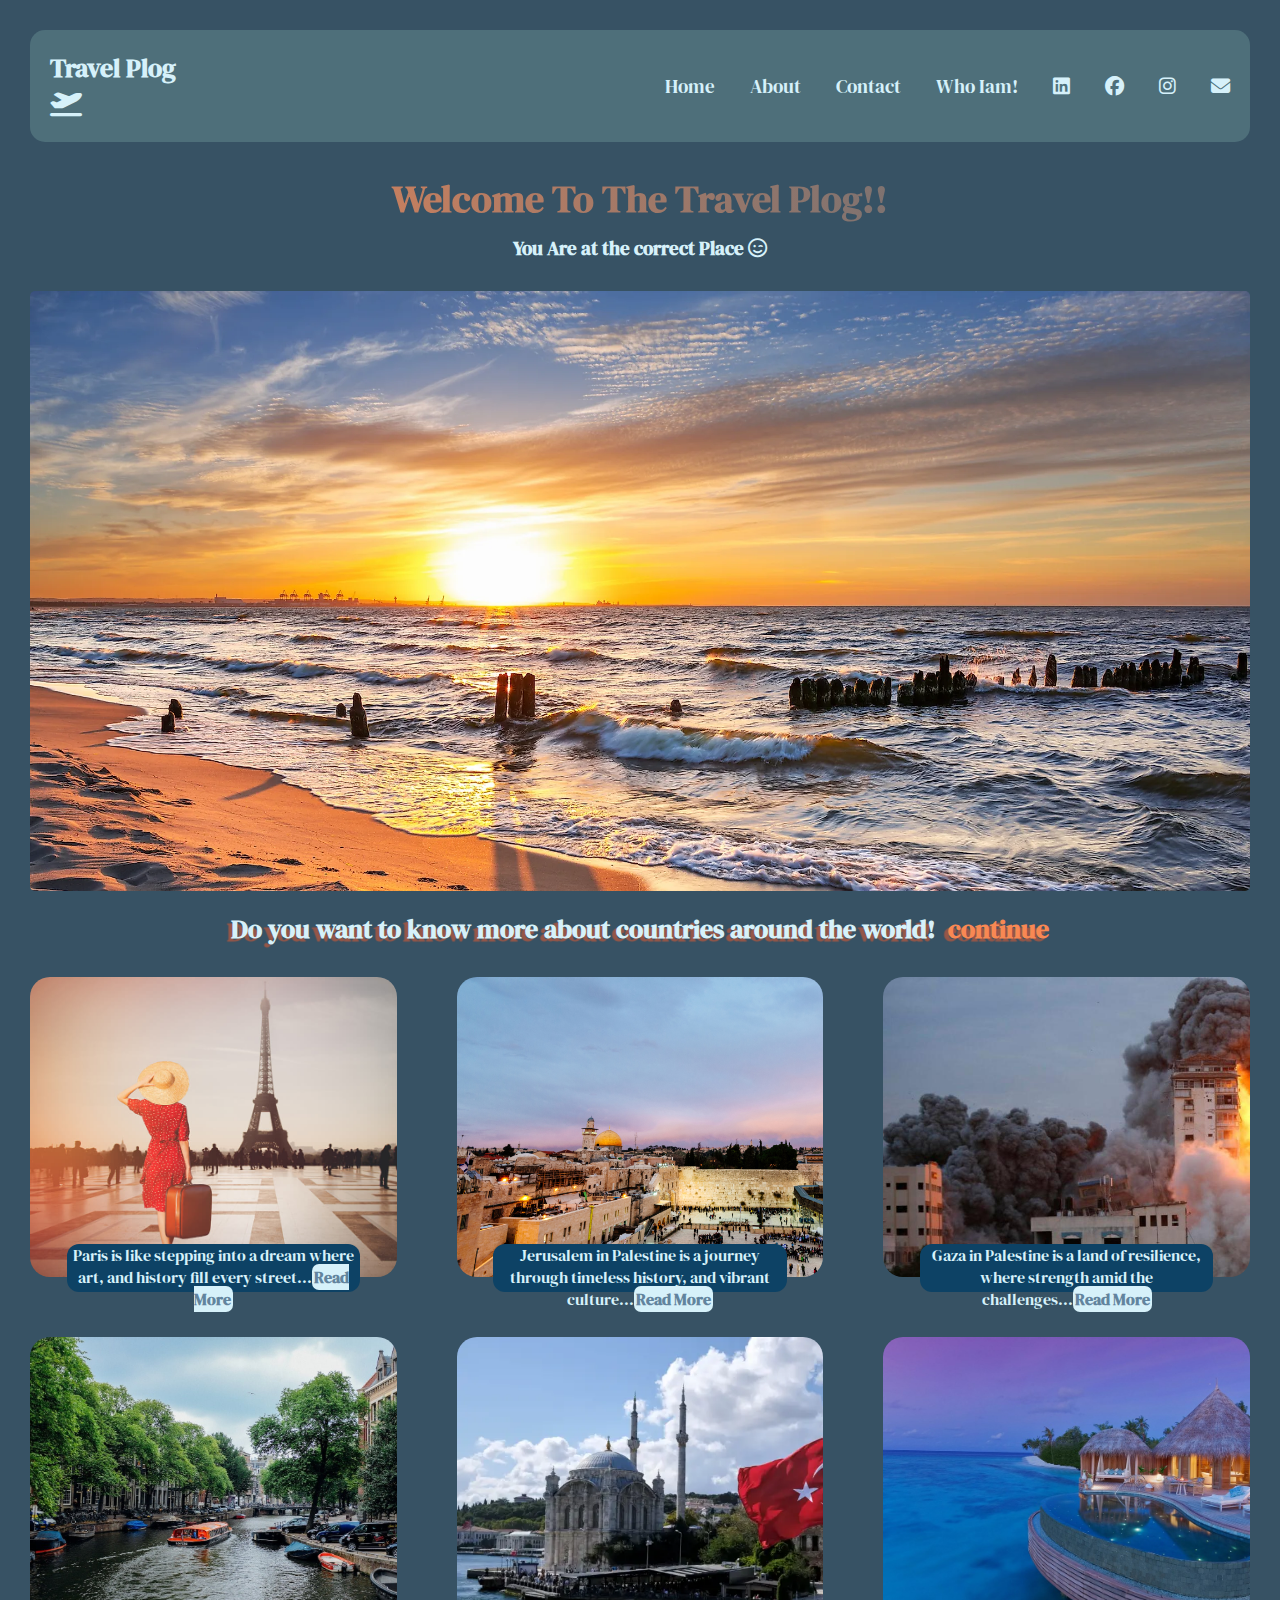
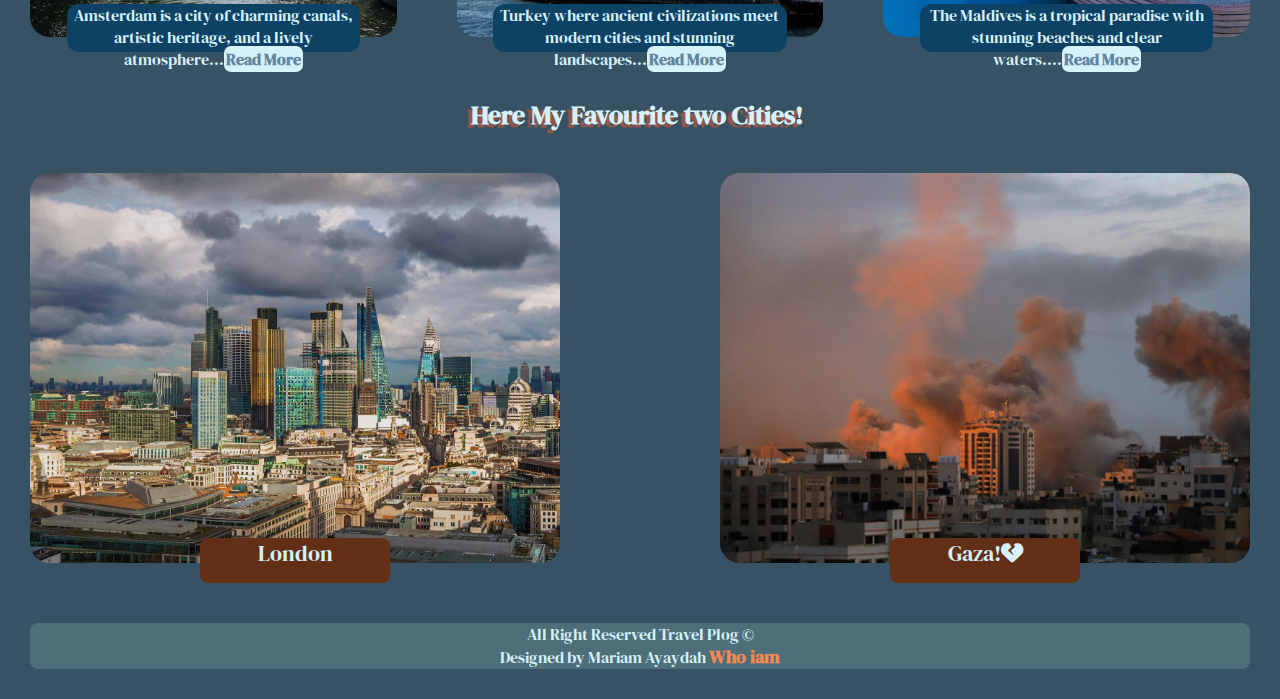
==== assest/html/index.html @ 43b9c857 "Home page" ====
<!DOCTYPE html>
<html lang="en">
  <head>
    <meta charset="UTF-8" />
    <meta name="viewport" content="width=device-width, initial-scale=1.0" />
    <title>Travel Plog</title>
    <link rel="shortcut icon" href="../imgs/Favicon.png" type="image/x-icon" />
    <!-- <link rel="preconnect" href="https://fonts.googleapis.com" />
    <link rel="preconnect" href="https://fonts.gstatic.com" crossorigin />
    <link
      href="https://fonts.googleapis.com/css2?family=Judson:ital,wght@0,400;0,700;1,400&family=Love+Ya+Like+A+Sister&family=Noto+Serif+Display:ital,wght@0,100..900;1,100..900&family=PT+Serif:ital,wght@0,400;0,700;1,400;1,700&family=Palanquin+Dark:wght@400;500;600;700&family=Playfair+Display:ital,wght@0,400..900;1,400..900&family=Staatliches&display=swap"
      rel="stylesheet"
    /> -->
    <link rel="preconnect" href="https://fonts.googleapis.com" />
    <link rel="preconnect" href="https://fonts.gstatic.com" crossorigin />
    <link
      href="https://fonts.googleapis.com/css2?family=DM+Serif+Display:ital@0;1&family=Judson:ital,wght@0,400;0,700;1,400&family=Love+Ya+Like+A+Sister&family=Noto+Serif+Display:ital,wght@0,100..900;1,100..900&family=PT+Serif:ital,wght@0,400;0,700;1,400;1,700&family=Palanquin+Dark:wght@400;500;600;700&family=Playfair+Display:ital,wght@0,400..900;1,400..900&family=Staatliches&display=swap"
      rel="stylesheet"
    />
    <link rel="stylesheet" href="../css/style.css" />
    <link
      rel="stylesheet"
      href="https://cdnjs.cloudflare.com/ajax/libs/font-awesome/6.6.0/css/all.min.css"
    />
  </head>

  <body>
    <header>
      <nav>
        <h1>Travel Plog &nbsp; <i class="fa-solid fa-plane-departure"></i></h1>
        <ul class="main-nav">
          <li><a href="./index.html">Home</a></li>
          <li><a href="./About.html">About</a></li>
          <li><a href="./contact.html">Contact</a></li>
          <li><a href="./contact.html">Who Iam!</a></li>
          <li>
            <a
              href="https://www.linkedin.com/in/mariam-ayaydah/"
              target="_blank"
              ><i class="fa-brands fa-linkedin"></i
            ></a>
          </li>
          <li>
            <a href="https://www.facebook.com/mariam.ayaydah.3/" target="_blank"
              ><i class="fa-brands fa-facebook"></i
            ></a>
          </li>
          <li>
            <a href="https://www.instagram.com/mariam_ayaydah/" target="_blank"
              ><i class="fa-brands fa-instagram"></i
            ></a>
          </li>
          <li>
            <a href="mailto:ayaydahmariam@gmail.com"
              ><i class="fa-solid fa-envelope"></i
            ></a>
          </li>
        </ul>
      </nav>
    </header>
    <main>
      <h2>Welcome To The Travel Plog!!</h2>
      <h3>
        You Are at the correct Place
        <i class="fa-regular fa-face-smile-wink"></i>
      </h3>
      <div class="img"></div>

      <!-- posts -->
      <div class="posts-header">
        <h3>
          Do you want to know more about countries around the world!&nbsp;
          <span>continue</span>
        </h3>
      </div>

      <section class="posts">
        <div class="post1 post">
          <p>
            Paris is like stepping into a dream where art, and history fill
            every street...<a href="./post1.html">Read More</a>
          </p>
        </div>
        <div class="post2 post">
          <p>
            Jerusalem in Palestine is a journey through timeless history, and
            vibrant culture...<a href="./post1.html">Read More</a>
          </p>
        </div>
        <div class="post3 post">
          <p>
            Gaza in Palestine is a land of resilience, where strength amid the
            challenges...<a href="./post1.html">Read More</a>
          </p>
        </div>
        <div class="post4 post">
          <p>
            Amsterdam is a city of charming canals, artistic heritage, and a
            lively atmosphere...<a href="./post1.html">Read More</a>
          </p>
        </div>
        <div class="post5 post">
          <p>
            Turkey where ancient civilizations meet modern cities and stunning
            landscapes...<a href="./post1.html">Read More</a>
          </p>
        </div>
        <div class="post6 post">
          <p>
            The Maldives is a tropical paradise with stunning beaches and clear
            waters....<a href="./post1.html">Read More</a>
          </p>
        </div>
      </section>

      <div class="posts-header">
        <h4>Here My Favourite two Cities!&nbsp;</h4>
      </div>
      <!-- my favorite countries -->
      <section class="fav-posts">
        <div class="fav-p1 post-v">
          <p>London</p>
        </div>
        <div class="fav-p2 post-v">
          <p>Gaza!<i class="fa-solid fa-heart-crack"></i></p>
        </div>
      </section>
    </main>
    <footer>
      <div class="foot">
        <p>All Right Reserved Travel Plog &copy;</p>
        <p>Designed by Mariam Ayaydah <a href="./me.html">Who iam</a></p>
      </div>
    </footer>
  </body>
</html>
---- assest/css/style.css ----
* {
  margin: 0;
  padding: 0;
  box-sizing: border-box;
}
body {
  /* font-family: "Staatliches", sans-serif;
  font-weight: 400; */
  font-family: "DM Serif Display", serif;
  font-weight: 400;
  background-color: #375264;
  color: #d6f1fa;
  /* display: grid;
  grid-template-columns: repeat(1, 100%);
  grid-template-areas:
    "top top top top top top top top top top top top"
    "main main main main main main main main main main main main"
    "l l l l m m m m r r r r"
    "ll ll ll ll mm mm mm mm rr rr rr rr"
    "ft ft ft ft ft ft ft ft ft ft ft ft";
  gap: 10px; */
  margin: 30px;
}

nav {
  display: flex;
  flex-direction: row;
  align-items: center;
  padding: 20px;
  background-color: #4e6f7a;
  border-radius: 15px;
}

nav h1 {
  width: 200px;
  font-size: 1.6rem;
  color: #d6f1fa;
}

nav ul.main-nav {
  list-style-type: none;
  width: 100%;
  display: flex;
  flex-direction: row;
  align-items: center;
  justify-content: flex-end;
  column-gap: 35px;
  font-size: 1.2rem;
}

header ul.main-nav a {
  text-decoration: none;
  color: #d6f1fa;
}

header ul.main-nav li :hover {
  color: #f88853;
}

main {
  grid-area: main;
}

main div.img {
  background-image: url("../imgs/main-pic.webp");
  background-size: cover;
  margin-top: 30px;
  border-radius: 5px;
  width: 100%;
  height: 600px;
}

main h2 {
  text-align: center;
  margin-top: 30px;
  font-size: 2.4rem;
  font-weight: bolder;
  background: #f88853;
  background: linear-gradient(to right, #f88853 0%, #4b697c 100%);
  -webkit-background-clip: text;
  -webkit-text-fill-color: transparent;
}

main h3 {
  text-align: center;
  margin-top: 10px;
  font-size: 1.2rem;
  font-weight: bolder;
}

section.posts {
  display: grid;
  grid-template-columns: repeat(3, 1fr);
  grid-gap: 60px;
  margin-top: 30px;
}

main section div {
  /* border: 1px solid black; */
  height: 300px;
}

div.posts-header h3 {
  margin-top: 20px;
  text-align: center;
  font-size: 1.6rem;
  text-shadow: -4px 3px 1px rgba(206, 89, 55, 0.63);
}

div.posts-header h3 span {
  color: #f88853;
  text-shadow: -4px 3px 1px rgba(206, 89, 55, 0.63);
}

div.post1 {
  background-image: url("../imgs/Travel-to-Paris.jpg");
  background-size: cover;
  display: flex;
  flex-direction: row;
  justify-content: center;
  align-items: flex-end;
  border-radius: 20px;
}

div.post2 {
  background-image: url("../imgs/jerusalem.jpg");
  background-size: cover;
  display: flex;
  flex-direction: row;
  justify-content: center;
  align-items: flex-end;
  border-radius: 20px;
}

div.post3 {
  background-image: url("../imgs/Gaza.jpg");
  background-size: cover;
  display: flex;
  flex-direction: row;
  justify-content: center;
  align-items: flex-end;
  border-radius: 20px;
}

div.post4 {
  background-image: url("../imgs/amstrdam.jpg");
  background-size: cover;
  display: flex;
  flex-direction: row;
  justify-content: center;
  align-items: flex-end;
  border-radius: 20px;
}

div.post5 {
  background-image: url("../imgs/turkey.webp");
  background-size: cover;
  display: flex;
  flex-direction: row;
  justify-content: center;
  align-items: flex-end;
  border-radius: 20px;
}

div.post6 {
  background-image: url("../imgs/almaldif.jpg");
  background-size: cover;
  display: flex;
  flex-direction: row;
  justify-content: center;
  align-items: flex-end;
  border-radius: 20px;
}

div.post p {
  text-align: center;
  background-color: #0d4265;
  width: 80%;
  height: 16%;
  margin-bottom: -15px;
  border-radius: 12px;
}

div.post p a {
  text-decoration: none;
  cursor: pointer;
  background-color: #d6f1fa;
  color: #62849e;
  font-weight: bolder;
  border: none;
  height: 30px;
  padding: 2px;
  border-radius: 7px;
}

div.post p a:hover {
  background-color: #f88853;
  color: #d6f1fa;
}

section.fav-posts {
  display: grid;
  grid-template-columns: repeat(2, 1fr);
  grid-gap: 160px;
  margin-top: 40px;
}

section.fav-posts div.fav-p1 {
  height: 390px;
  background-image: url("../imgs/london.jpg");
  background-size: cover;
  background-repeat: no-repeat;
}

section.fav-posts div.fav-p2 {
  height: 390px;
  background-image: url("../imgs/Gza2.jpg");
  background-size: cover;
  background-repeat: no-repeat;
}

section.fav-posts div.post-v {
  display: flex;
  flex-direction: row;
  justify-content: center;
  align-items: flex-end;
  border-radius: 20px;
}

section.fav-posts div.post-v p {
  background-color: #632f17;
  border-radius: 8px;
  height: 45px;
  width: 190px;
  text-align: center;
  font-size: 1.4rem;
  margin-bottom: -20px;
}

div.posts-header h4 {
  margin-top: 60px;
  text-align: center;
  font-size: 1.6rem;
  text-shadow: -4px 3px 1px rgba(206, 89, 55, 0.63);
}

div.foot {
  margin-top: 60px;
  background-color: #4e6f7a;
  color: #d6f1fa;
  text-align: center;
  border-radius: 8px;
}

div.foot p a {
  text-decoration: none;
  color: #f88853;
  font-size: 1.1rem;
  font-weight: bolder;
}

div.foot p a:hover {
  color: #000000;
}
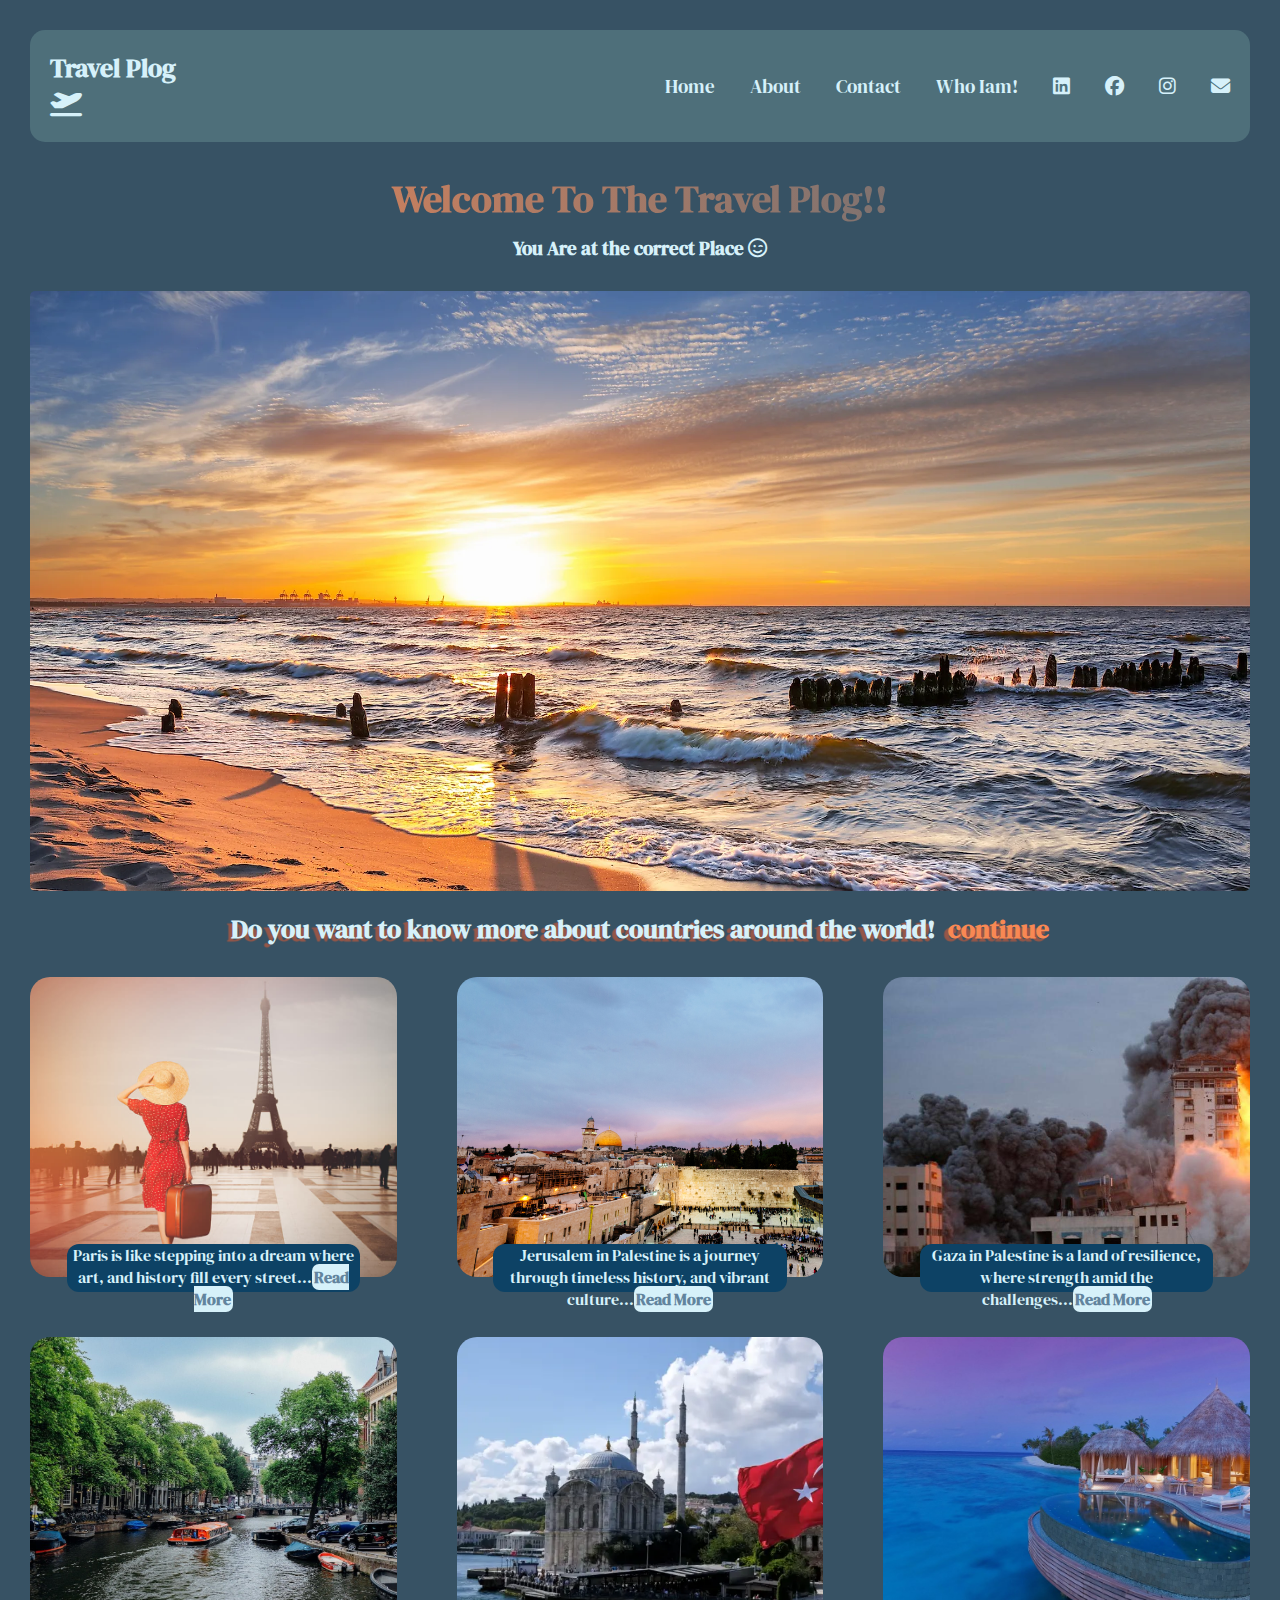
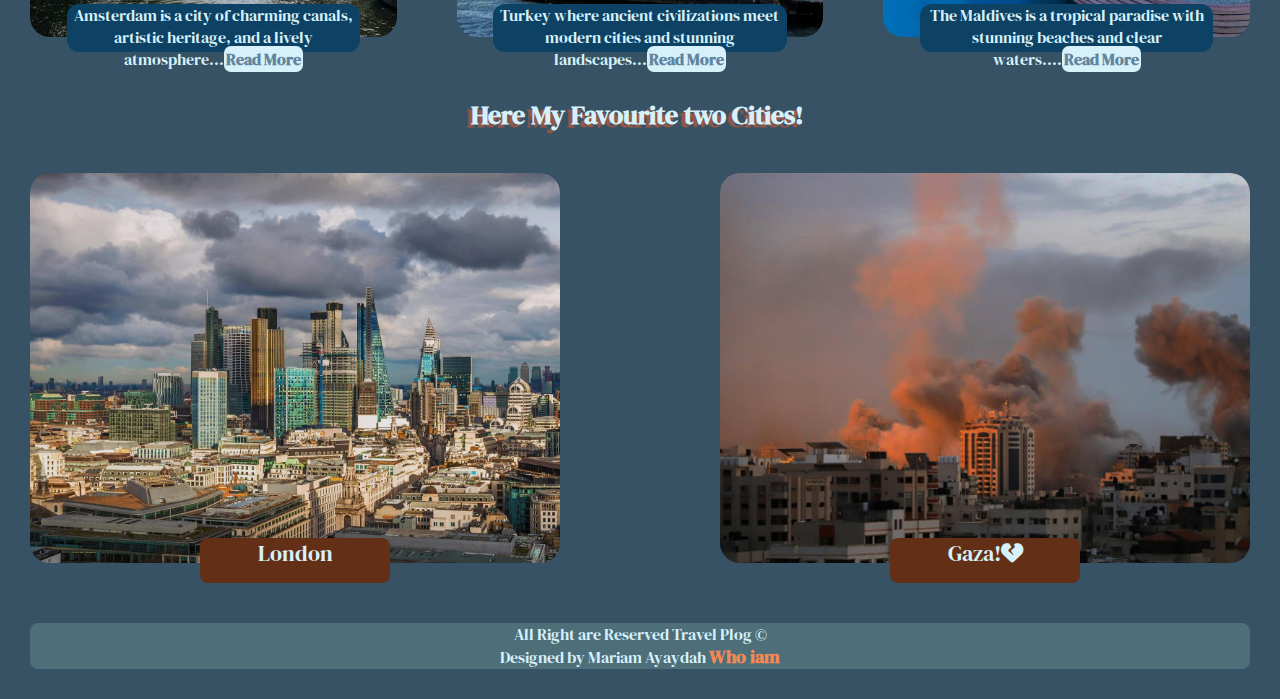
==== commit ea878d0f: "Who iam page" ====
--- a/assest/html/index.html
+++ b/assest/html/index.html
@@ -32,7 +32,7 @@
           <li><a href="./index.html">Home</a></li>
           <li><a href="./About.html">About</a></li>
           <li><a href="./contact.html">Contact</a></li>
-          <li><a href="./contact.html">Who Iam!</a></li>
+          <li><a href="./me.html">Who Iam!</a></li>
           <li>
             <a
               href="https://www.linkedin.com/in/mariam-ayaydah/"
@@ -128,7 +128,7 @@
     </main>
     <footer>
       <div class="foot">
-        <p>All Right Reserved Travel Plog &copy;</p>
+        <p>All Right are Reserved Travel Plog &copy;</p>
         <p>Designed by Mariam Ayaydah <a href="./me.html">Who iam</a></p>
       </div>
     </footer>
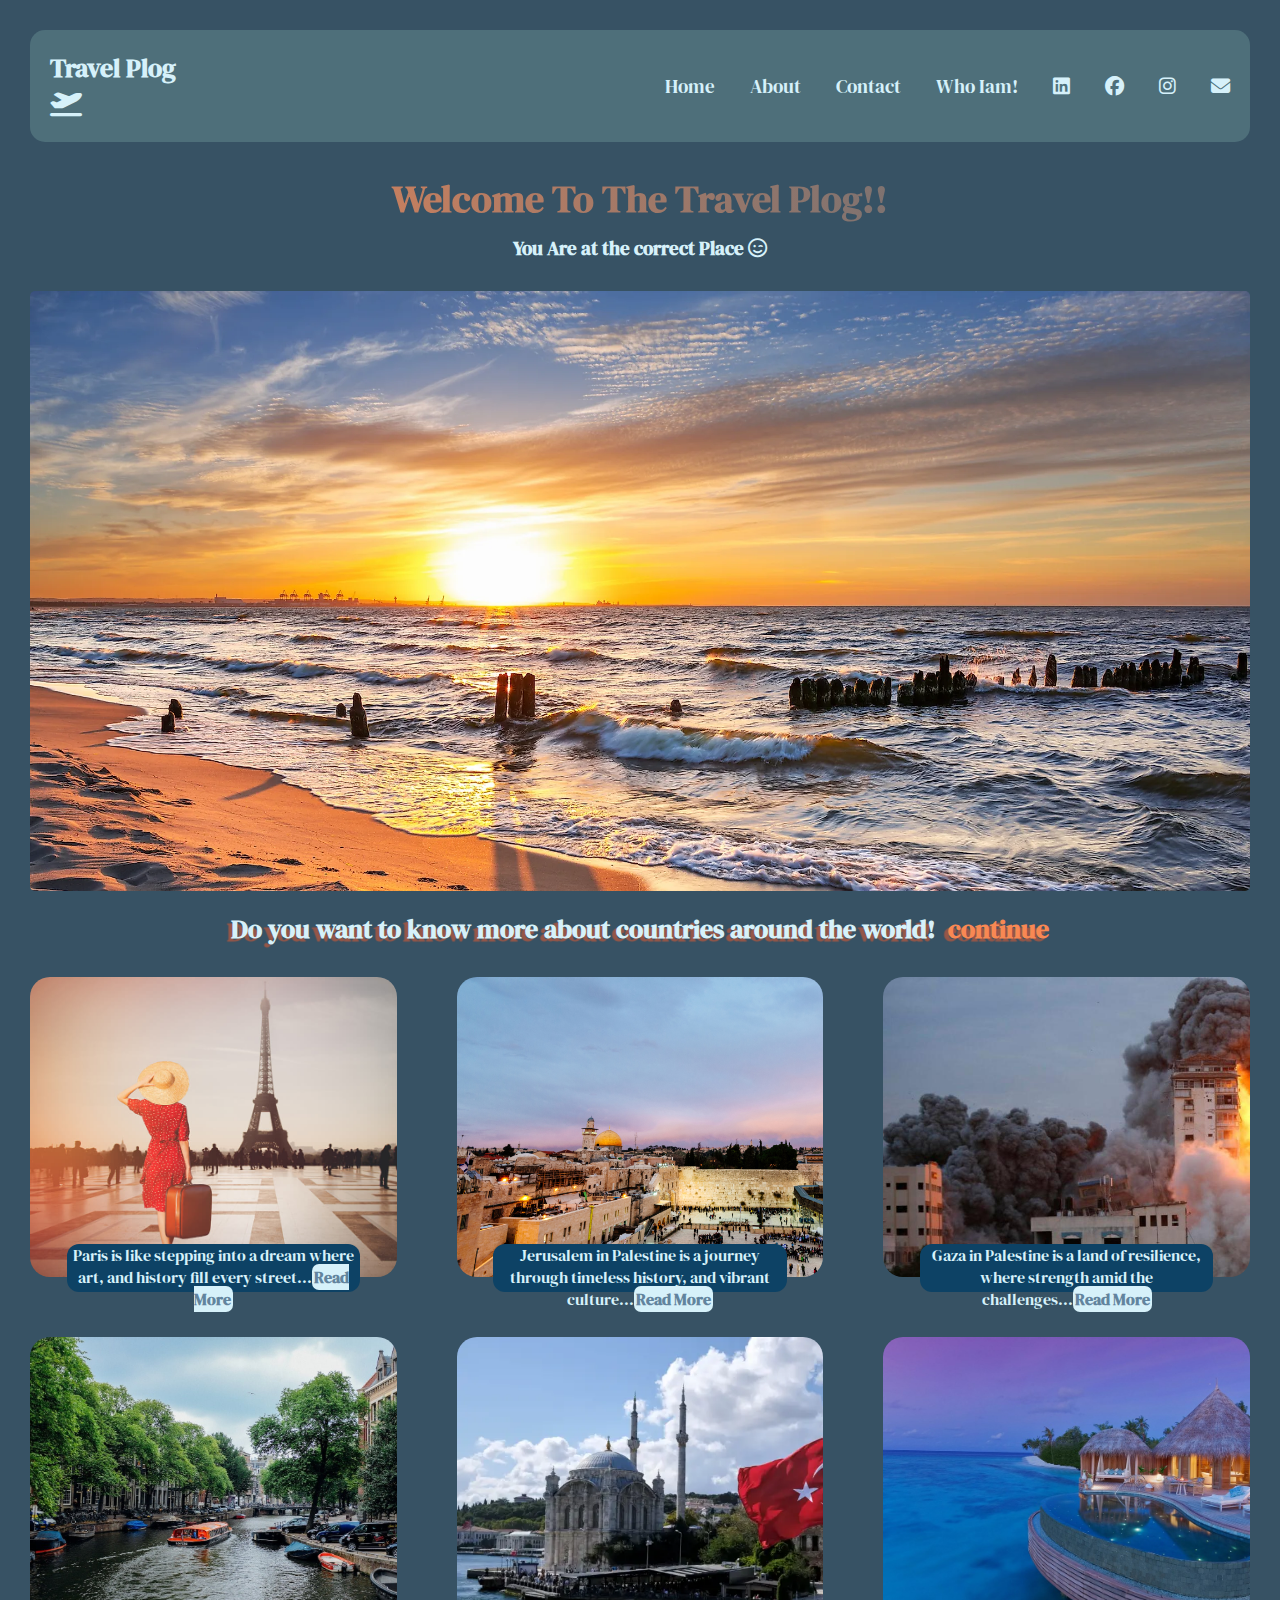
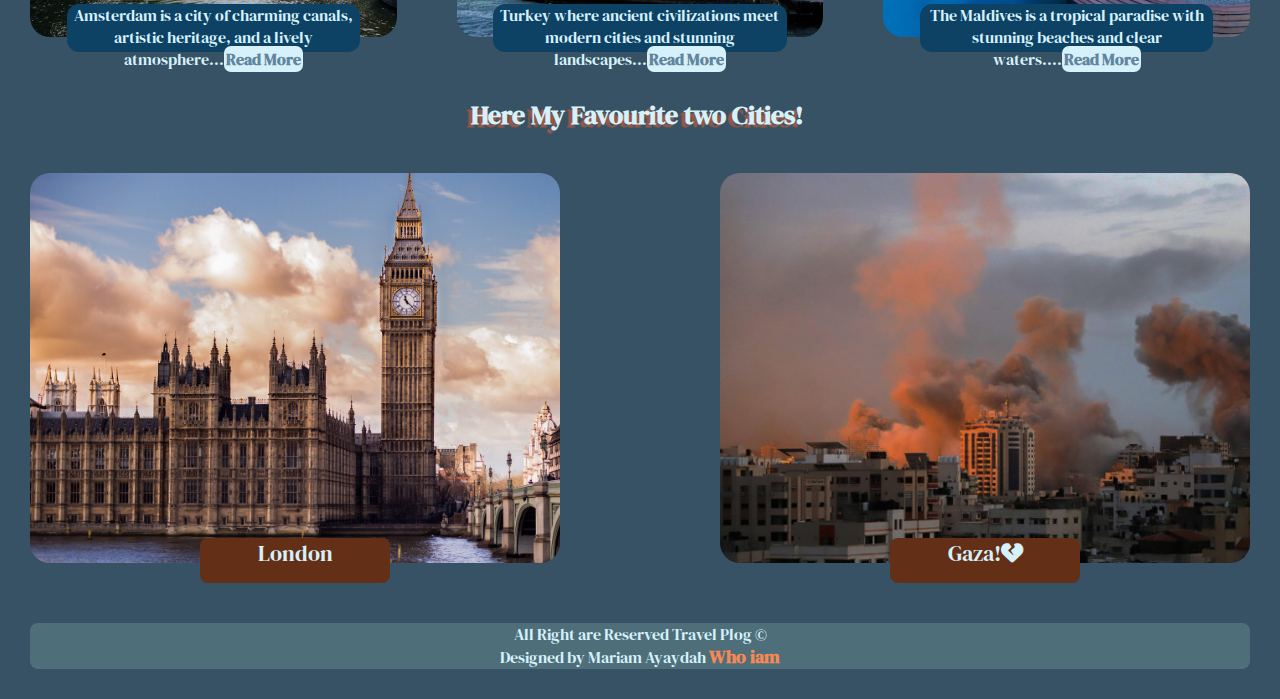
==== commit ecf5bc19: "contact & About pages" ====
--- a/assest/html/index.html
+++ b/assest/html/index.html
@@ -5,12 +5,6 @@
     <meta name="viewport" content="width=device-width, initial-scale=1.0" />
     <title>Travel Plog</title>
     <link rel="shortcut icon" href="../imgs/Favicon.png" type="image/x-icon" />
-    <!-- <link rel="preconnect" href="https://fonts.googleapis.com" />
-    <link rel="preconnect" href="https://fonts.gstatic.com" crossorigin />
-    <link
-      href="https://fonts.googleapis.com/css2?family=Judson:ital,wght@0,400;0,700;1,400&family=Love+Ya+Like+A+Sister&family=Noto+Serif+Display:ital,wght@0,100..900;1,100..900&family=PT+Serif:ital,wght@0,400;0,700;1,400;1,700&family=Palanquin+Dark:wght@400;500;600;700&family=Playfair+Display:ital,wght@0,400..900;1,400..900&family=Staatliches&display=swap"
-      rel="stylesheet"
-    /> -->
     <link rel="preconnect" href="https://fonts.googleapis.com" />
     <link rel="preconnect" href="https://fonts.gstatic.com" crossorigin />
     <link
@@ -27,7 +21,9 @@
   <body>
     <header>
       <nav>
-        <h1>Travel Plog &nbsp; <i class="fa-solid fa-plane-departure"></i></h1>
+        <h1 id="hm">
+          Travel Plog &nbsp; <i class="fa-solid fa-plane-departure"></i>
+        </h1>
         <ul class="main-nav">
           <li><a href="./index.html">Home</a></li>
           <li><a href="./About.html">About</a></li>
--- a/assest/css/style.css
+++ b/assest/css/style.css
@@ -4,21 +4,10 @@
   box-sizing: border-box;
 }
 body {
-  /* font-family: "Staatliches", sans-serif;
-  font-weight: 400; */
   font-family: "DM Serif Display", serif;
   font-weight: 400;
   background-color: #375264;
   color: #d6f1fa;
-  /* display: grid;
-  grid-template-columns: repeat(1, 100%);
-  grid-template-areas:
-    "top top top top top top top top top top top top"
-    "main main main main main main main main main main main main"
-    "l l l l m m m m r r r r"
-    "ll ll ll ll mm mm mm mm rr rr rr rr"
-    "ft ft ft ft ft ft ft ft ft ft ft ft";
-  gap: 10px; */
   margin: 30px;
 }
 
@@ -31,7 +20,7 @@
   border-radius: 15px;
 }
 
-nav h1 {
+nav h1#hm {
   width: 200px;
   font-size: 1.6rem;
   color: #d6f1fa;
@@ -262,3 +251,7 @@
 div.foot p a:hover {
   color: #000000;
 }
+
+@import url("../css/me.css");
+@import url("./about.css");
+@import url("./contact.css");
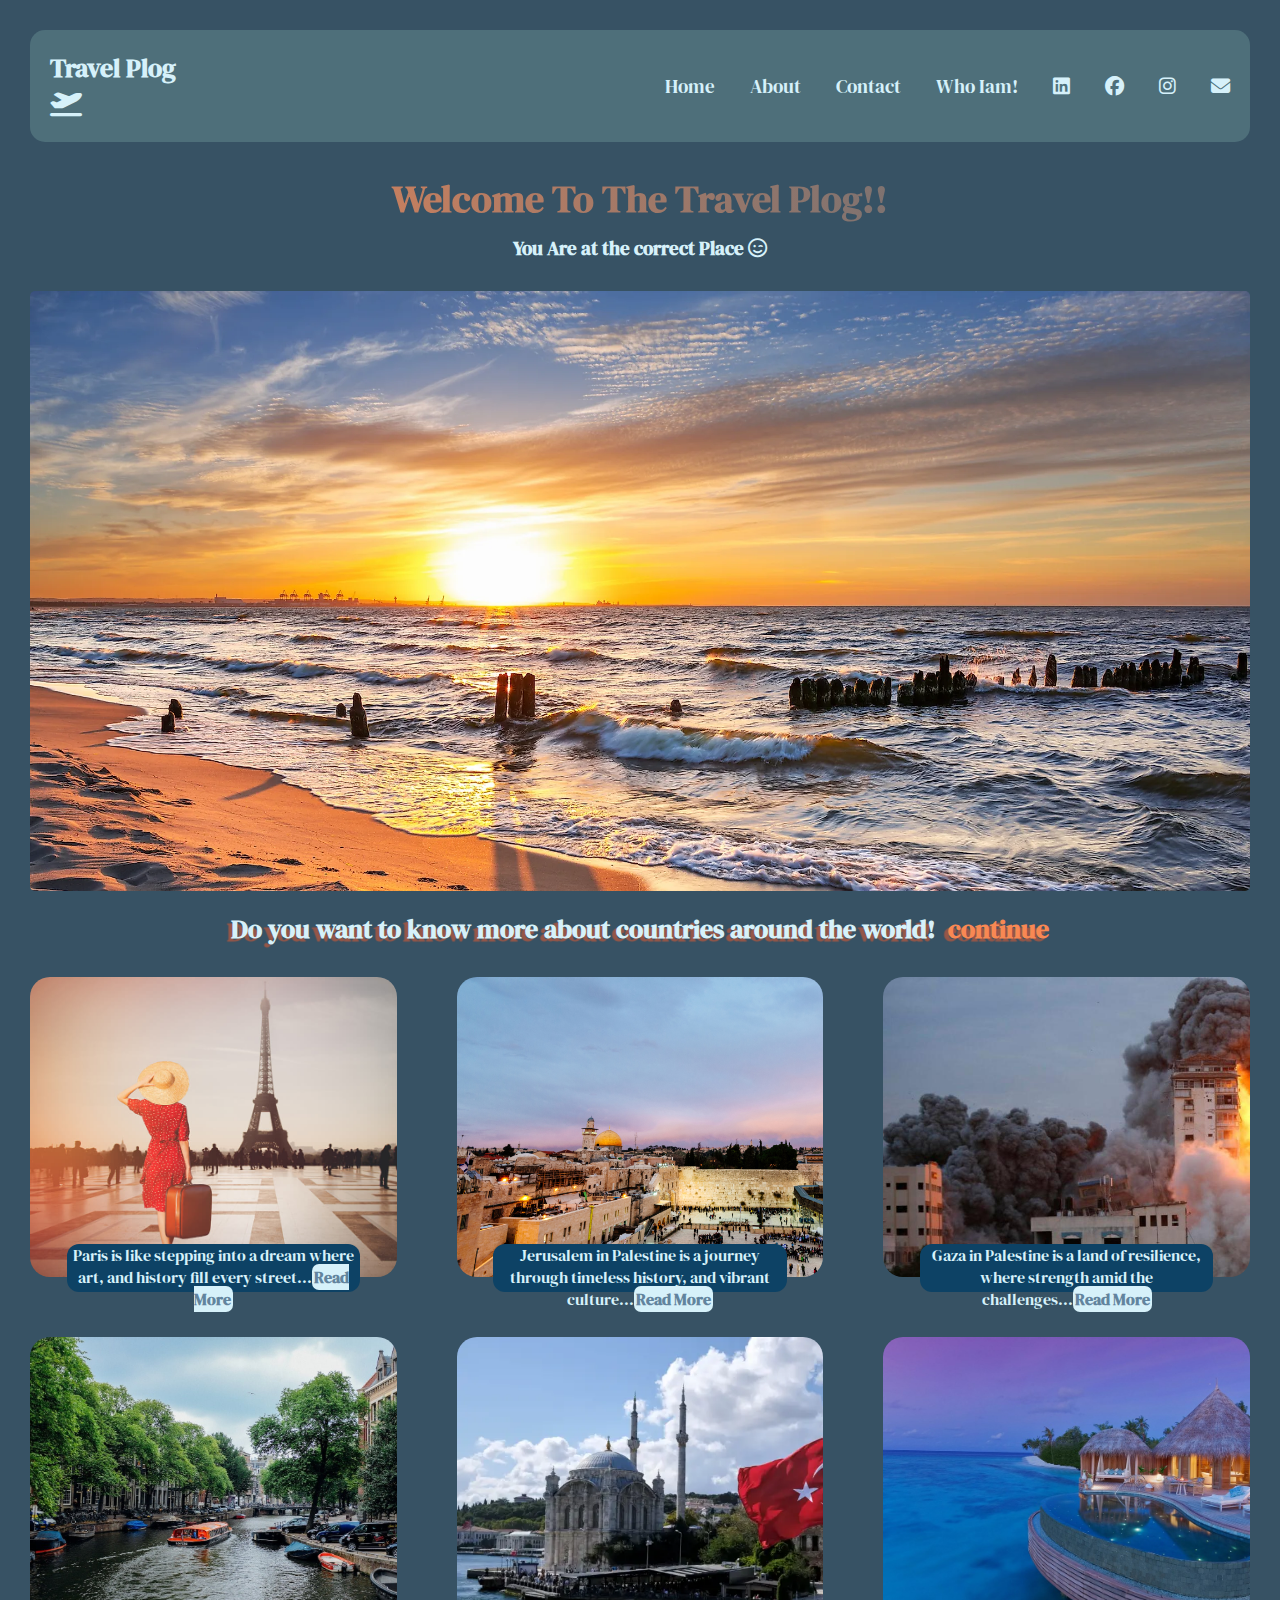
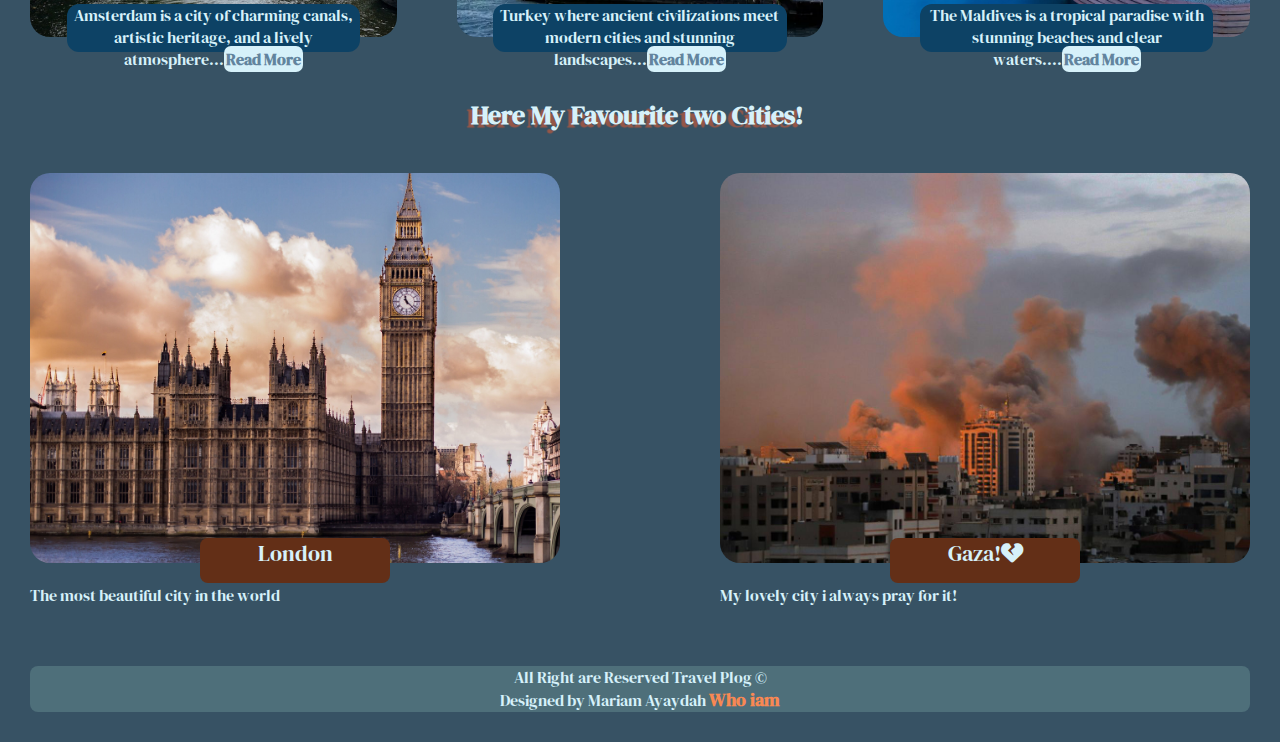
==== commit 977788f1: "posts" ====
--- a/assest/html/index.html
+++ b/assest/html/index.html
@@ -80,31 +80,31 @@
         <div class="post2 post">
           <p>
             Jerusalem in Palestine is a journey through timeless history, and
-            vibrant culture...<a href="./post1.html">Read More</a>
+            vibrant culture...<a href="./post2.html">Read More</a>
           </p>
         </div>
         <div class="post3 post">
           <p>
             Gaza in Palestine is a land of resilience, where strength amid the
-            challenges...<a href="./post1.html">Read More</a>
+            challenges...<a href="./post3.html">Read More</a>
           </p>
         </div>
         <div class="post4 post">
           <p>
             Amsterdam is a city of charming canals, artistic heritage, and a
-            lively atmosphere...<a href="./post1.html">Read More</a>
+            lively atmosphere...<a href="./post4.html">Read More</a>
           </p>
         </div>
         <div class="post5 post">
           <p>
             Turkey where ancient civilizations meet modern cities and stunning
-            landscapes...<a href="./post1.html">Read More</a>
+            landscapes...<a href="./post5.html">Read More</a>
           </p>
         </div>
         <div class="post6 post">
           <p>
             The Maldives is a tropical paradise with stunning beaches and clear
-            waters....<a href="./post1.html">Read More</a>
+            waters....<a href="./post6.html">Read More</a>
           </p>
         </div>
       </section>
@@ -114,12 +114,18 @@
       </div>
       <!-- my favorite countries -->
       <section class="fav-posts">
-        <div class="fav-p1 post-v">
-          <p>London</p>
-        </div>
-        <div class="fav-p2 post-v">
-          <p>Gaza!<i class="fa-solid fa-heart-crack"></i></p>
-        </div>
+        <figure>
+          <div class="fav-p1 post-v">
+            <p>London</p>
+          </div>
+          <figcaption>The most beautiful city in the world</figcaption>
+        </figure>
+        <figure>
+          <div class="fav-p2 post-v">
+            <p>Gaza!<i class="fa-solid fa-heart-crack"></i></p>
+          </div>
+          <figcaption>My lovely city i always pray for it!</figcaption>
+        </figure>
       </section>
     </main>
     <footer>
--- a/assest/css/style.css
+++ b/assest/css/style.css
@@ -1,3 +1,4 @@
+/* import of the other css files in the botoom of this file */
 * {
   margin: 0;
   padding: 0;
@@ -200,6 +201,9 @@
   background-size: cover;
   background-repeat: no-repeat;
 }
+section.fav-posts figcaption {
+  margin-top: 21px;
+}
 
 section.fav-posts div.fav-p2 {
   height: 390px;
